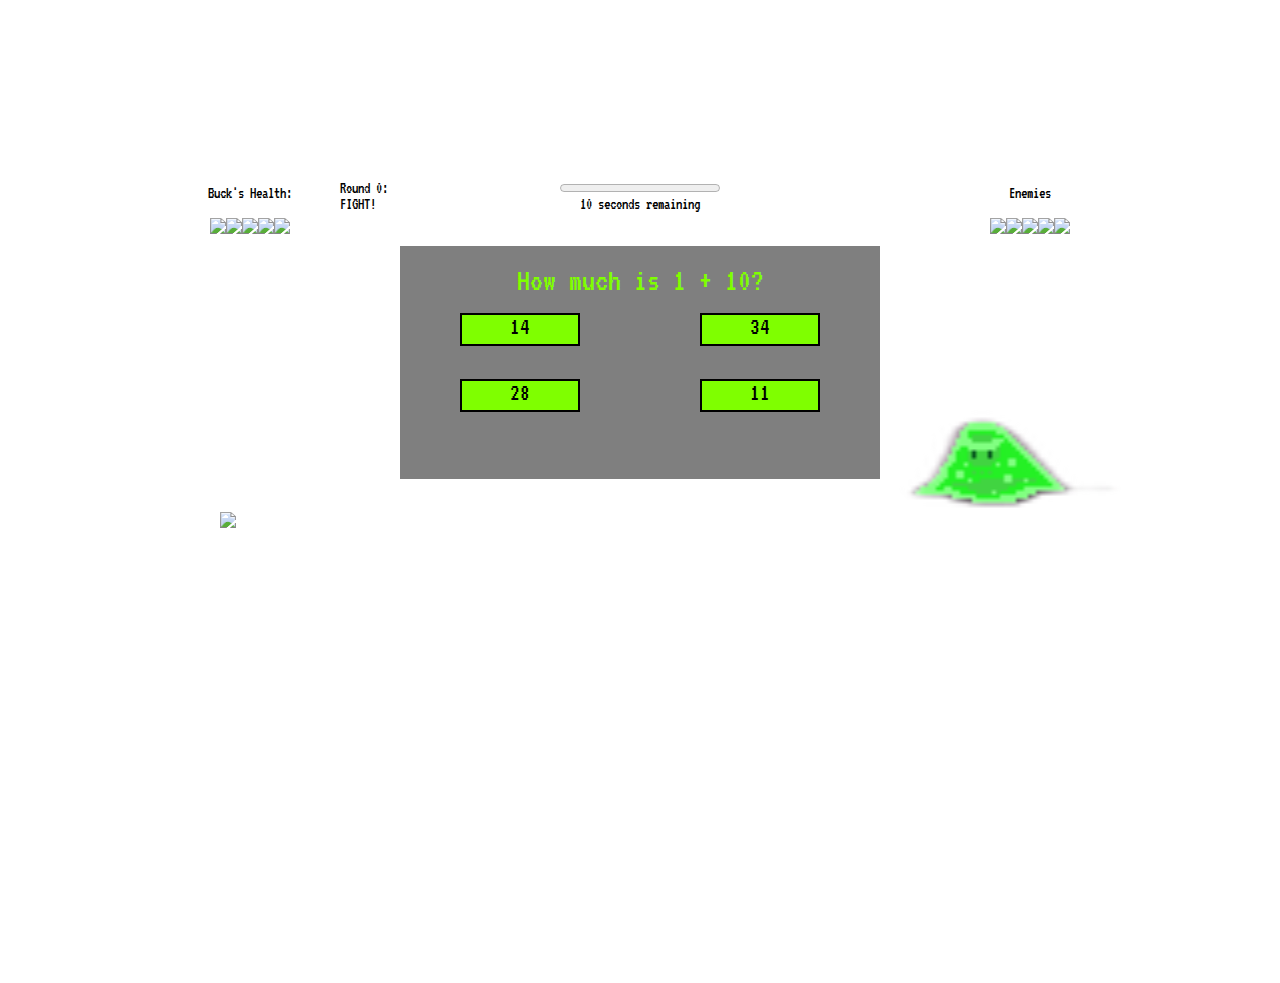
==== game.html @ 68bd4e00 "Merge branch main AND added Countdown Timer" ====
<!DOCTYPE html>
<!--[if lt IE 7]>      <html class="no-js lt-ie9 lt-ie8 lt-ie7"> <![endif]-->
<!--[if IE 7]>         <html class="no-js lt-ie9 lt-ie8"> <![endif]-->
<!--[if IE 8]>         <html class="no-js lt-ie9"> <![endif]-->
<!--[if gt IE 8]>      <html class="no-js"> <![endif]-->
<html>
  <head>
    <meta charset="utf-8" />
    <meta http-equiv="X-UA-Compatible" content="IE=edge" />
    <title>Math Attack</title>
    <meta name="description" content="" />
    <meta name="viewport" content="width=device-width, initial-scale=1" />
    <link rel="stylesheet" href="css/style.css" />
    <link rel="stylesheet" href="css/animations.css" />
    <link rel="preconnect" href="https://fonts.googleapis.com">
    <link rel="preconnect" href="https://fonts.gstatic.com" crossorigin>
    <link href="https://fonts.googleapis.com/css2?family=VT323&display=swap" rel="stylesheet">
  </head>
  <body onload="game()">
    <div id="container">
      <main id="game">
        <h3 id="buckName" class="health"></h3>
        <aside id="playerHealth" class="health"></aside>

        <h3 id="enemyName" class="health"></h3>
        <aside id="enemyHealth" class="health"></aside>
        <!-- <img id="buck-idle" src="assets/buck/buck-idle.gif" /> -->
        <img id="playerChar" class="character"/>
        <div id="enemyChar" class="character"></div>
        

        <div id="timerElement">
          <progress id="timerBar"></progress>
          <div id="timerText"></div>
        </div>

        <div id="messageBox"></div>

        <!-- <button id="startBtn">Start Game!</button> -->
        <div id="box"></div>
        <div id="prompt"></div>
        <div class="choice" id="answer0" onclick="checkAnswer('answer0')"></div>
        <div class="choice" id="answer1" onclick="checkAnswer('answer1')"></div>
        <div class="choice" id="answer2" onclick="checkAnswer('answer2')"></div>
        <div class="choice" id="answer3" onclick="checkAnswer('answer3')"></div>
       

        <!-- <div id="blob-attack"></div>
                <div id="blob-move"></div> -->
      </main>
    </div>
  </body>
  <script src="script/script.js" async defer></script>
</html>
---- css/style.css ----
/* http://meyerweb.com/eric/tools/css/reset/
   v2.0 | 20110126
   License: none (public domain)
*/

/* -------------------------------------------------------------------------- */
/*                                  Main CSS                                  */
/* -------------------------------------------------------------------------- */

html, body, div, span, applet, object, iframe,
h1, h2, h3, h4, h5, h6, p, blockquote, pre,
a, abbr, acronym, address, big, cite, code,
del, dfn, em, img, ins, kbd, q, s, samp,
small, strike, strong, sub, sup, tt, var,
b, u, i, center,
dl, dt, dd, ol, ul, li,
fieldset, form, label, legend,
table, caption, tbody, tfoot, thead, tr, th, td,
article, aside, canvas, details, embed,
figure, figcaption, footer, header, hgroup,
menu, nav, output, ruby, section, summary,
time, mark, audio, video {
	margin: 0;
	padding: 0;
	border: 0;
	font-size: 100%;
	font: inherit;
	vertical-align: baseline;
}

/* HTML5 display-role reset for older browsers */
article, aside, details, figcaption, figure,
footer, header, hgroup, menu, nav, section {
	display: block;
}
body {
	line-height: 1;
	font-family: 'VT323', monospace;
}
ol, ul {
	list-style: none;
}
blockquote, q {
	quotes: none;
}
blockquote:before, blockquote:after,
q:before, q:after {
	content: '';
	content: none;
}
table {
	border-collapse: collapse;
	border-spacing: 0;
}
h2{
	font-size: 2rem;
}

.character{
	border: 15px;
}

#container {
    display: flex;
    justify-content: center;
    align-items: center;
    height: 100vh;
}

#game {
    display: grid;
    grid-template-columns: repeat(16, 1fr);
    grid-template-rows: repeat(16, 1fr);
    height: 540px;
    width: 960px;
    background-image: url("../assets/images/pxArt.png");
	background-repeat: no-repeat;
    background-size: 100%;
}

/* -------------------------------------------------------------------------- */
/*                                 Components                                 */
/* -------------------------------------------------------------------------- */

#playerHealth {
	grid-area: 2 / 1 /  3 /  4;
}
#buckName{
	grid-area: 1 / 1 / 2 / 4;
}

#enemyHealth{
	grid-area: 2 / 14 / 3 / 17;
}
#enemyName{
	grid-area: 1 /14 / 2 / 17;
}

.health{
	text-align: center;
	padding-top: 5px;
}

.heart{
	height: 25px;
}

#messageBox {
	display: none;
}

/* --------------------------- Math Questions Box --------------------------- */

#box{
	align-items: center;
	background: rgba(0, 0, 0, 0.5);
	grid-area: 3 / 5 / 10 / 13;
	text-align: center;
	display: none;
}

#prompt{
	/* padding-top: 1.25rem; */
	font-size: 2rem;
	color: chartreuse;
	grid-area: 3 / 5 / 5 / 13;
	margin: auto;
}
.hide {
	display: none;
}

.show {
	display: block;
}

.choice {
	text-align: center;
	background: chartreuse;
	font-size: 1.5rem;
	border: 2px solid black;
	display: none;
}
#answer0{
	grid-area: 5 / 6 / 6 / 8;
}
#answer1{
	grid-area: 5 / 10 / 6 / 12;
}
#answer2{
	grid-area: 7 / 6 / 8 / 8;
}
#answer3{
	grid-area: 7 / 10 / 8 / 12;
}
#startBtn{
	grid-area: 8 / 8 / 9 / 10;
}
#timerElement {
	display: none;
	text-align: center;
	grid-area: 1 / 7 / 5 / 11;
}
.playerEnemy{
	display: none;
}
---- css/animations.css ----
#playerChar{
    border: none;
}
#enemyChar{
    overflow: hidden;
}


/* -------------------------------------------------------------------------- */
/*                                    Blob                                    */
/* -------------------------------------------------------------------------- */

/* .blob {
    height: 800px;
    width: 80px;
} */


.blob-idle {
    height: 175px;
    width: 80px;
    background: url("../assets/blob/blob_idle.png") 0 0 no-repeat;
    animation: animate 0.8s steps(8) infinite;
    transform: scale(4);
    grid-area: 12 / 14 / 17 / 17;
}


.blob-death {
    height: 640px;
    width: 80px;
    background: url("../assets/blob/blob_death.png") 0 0 no-repeat;
    animation: animate 0.8s steps(8) infinite;
    transform: scale(4);
    grid-area: 5 / 20 / 15 / 15;
}


.blob-attack {
    height: 80px;
    width: 80px;
    background: url("../assets/blob/blob_attack.png") 0 0 no-repeat;
    animation: attack 0.8s steps(10) infinite;
    transform: scale(4);
    grid-area: 14 / 4 / 17 / 17;
}


.blob-move {
    height: 640px;
    width: 80px;
    background: url("../assets/blob/blob_move.png") 0 0 no-repeat;
    animation: animate 0.8s steps(8) infinite;
    transform: scale(4);
    grid-area: 5 / 14 / 15 / 17;
}

@keyframes animate {
    from {
        background-position: 0;
    }
    to {
        background-position: -640px;
    }
}

@keyframes attack {
    from {
        background-position: 0;
    }
    to {
        background-position: -800px;
    }
}

/* -------------------------------------------------------------------------- */
/*                                    Buck                                    */
/* -------------------------------------------------------------------------- */

.buck{
	height: 165px;
	grid-area: 17 / 2 /  11 / 5;
}

.buck-idle{
	height: 175px;
	grid-area: 17 / 2 /  11 / 5;
    /* background: url("../assets/buck/buck-idle.gif") 0 0 no-repeat; */

}

/* -------------------------------------------------------------------------- */
/*                                    Snail                                   */
/* -------------------------------------------------------------------------- */
/* Snail Images */


.snail-hurt {
    height: 238px;
    width: 32px;
    background: url("../assets/snail/snail_hurt.png") 0 0 no-repeat;
    animation: snailHurt 1.0s steps(7) infinite;
    transform: scale(4);
    grid-area: 10 / 25 / 15 / 12;
} 


.snail-idle {
    height: 204px;
    width: 32px;
    background: url("../assets/snail/snail_idle.png") 0 0 no-repeat;
    animation: snailIdle 1.0s steps(6) infinite;
    transform: scale(4);
    grid-area: 10 / 25 / 15 / 12;
}

@keyframes snailHurt {
    from {
        background-position: 0;
    }
    to {
        background-position: -238px;
    }
}

@keyframes snailIdle {
    from {
        background-position: 0;
    }
    to {
        background-position: -204px;
    }
}
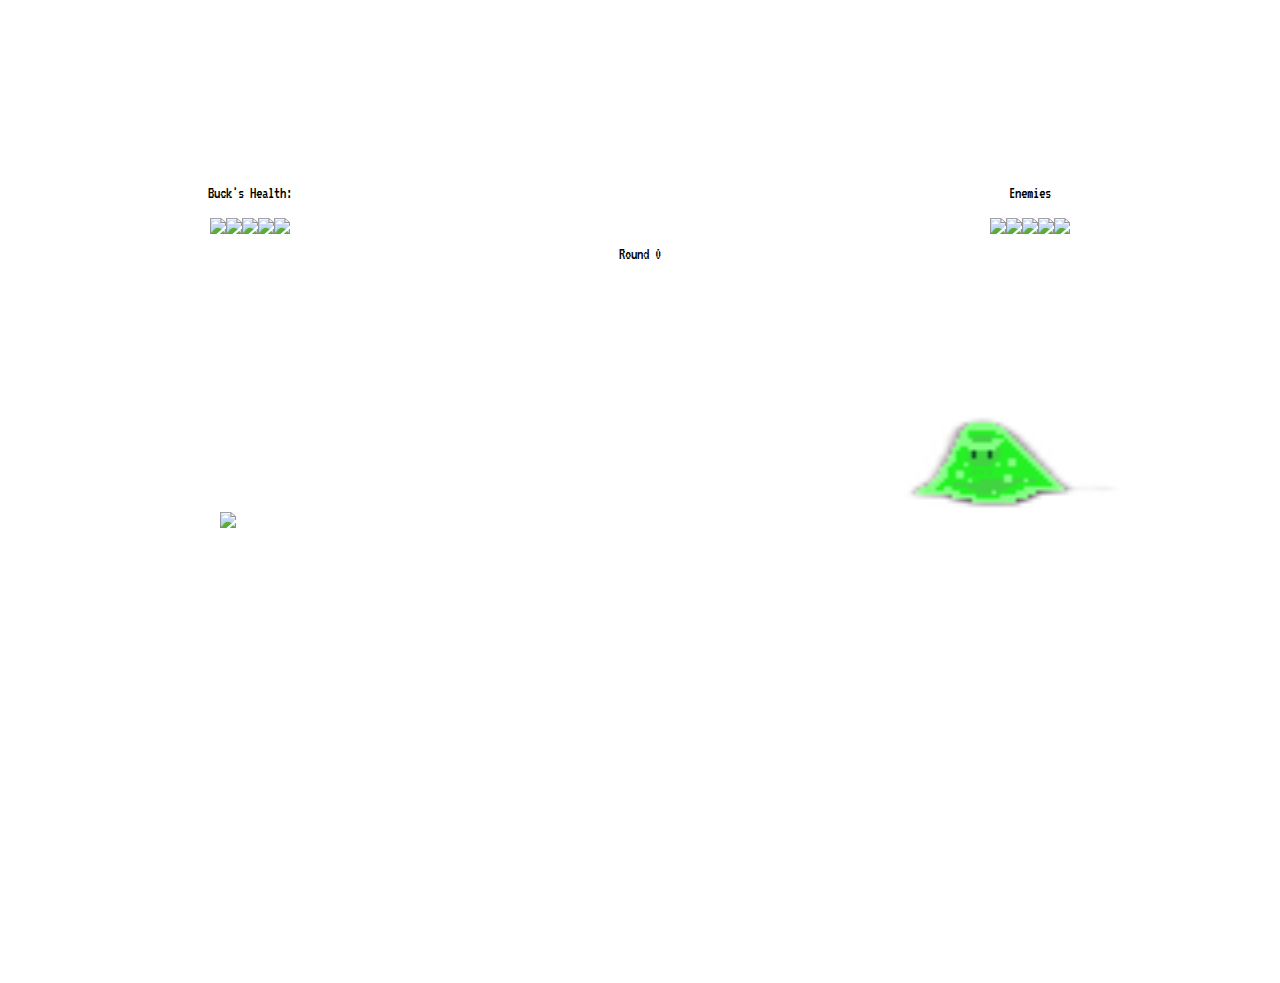
==== commit d533ad9e: "Merge pull request #4 from Colemodelo/eric" ====
--- a/game.html
+++ b/game.html
@@ -28,6 +28,7 @@
         <img id="playerChar" class="character"/>
         <div id="enemyChar" class="character"></div>
         
+        <button id="startBtn" style="display: none"></button>
 
         <div id="timerElement">
           <progress id="timerBar"></progress>
--- a/css/style.css
+++ b/css/style.css
@@ -106,6 +106,9 @@
 }
 
 #messageBox {
+	align-items: center;
+	grid-area: 3 / 5 / 10 / 13;
+	text-align: center;
 	display: none;
 }
 
@@ -164,3 +167,19 @@
 .playerEnemy{
 	display: none;
 }
+
+/* -------------------------------- Countdown ------------------------------- */
+@keyframes count {
+    0% { transform: scale(1.5); }
+    100% { transform: scale(1); }
+}
+
+.nums {
+
+    font-size: 5rem;
+    height: auto;
+    margin: auto;
+    text-align: center;
+    animation: count 0.1s cubic-bezier(0.1,0.1,1,1) 1;
+    
+}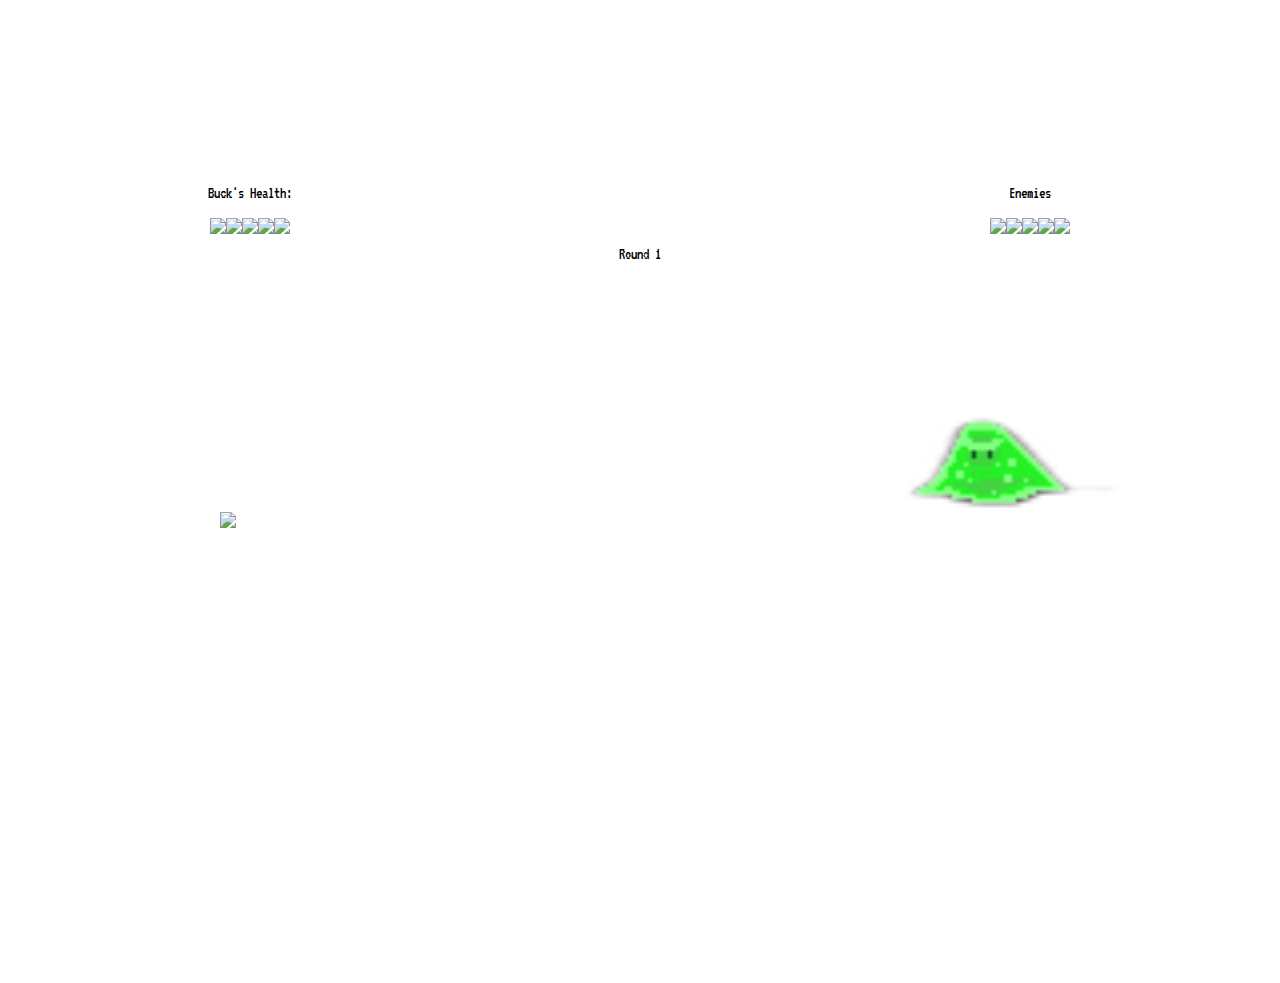
==== commit 3fc3c5b4: "Working Game" ====
--- a/game.html
+++ b/game.html
@@ -28,7 +28,7 @@
         <img id="playerChar" class="character"/>
         <div id="enemyChar" class="character"></div>
         
-        <button id="startBtn" style="display: none"></button>
+        <button id="startBtn" style="display: none">Play Again</button>
 
         <div id="timerElement">
           <progress id="timerBar"></progress>
@@ -45,9 +45,6 @@
         <div class="choice" id="answer2" onclick="checkAnswer('answer2')"></div>
         <div class="choice" id="answer3" onclick="checkAnswer('answer3')"></div>
        
-
-        <!-- <div id="blob-attack"></div>
-                <div id="blob-move"></div> -->
       </main>
     </div>
   </body>
--- a/css/style.css
+++ b/css/style.css
@@ -109,7 +109,6 @@
 	align-items: center;
 	grid-area: 3 / 5 / 10 / 13;
 	text-align: center;
-	display: none;
 }
 
 /* --------------------------- Math Questions Box --------------------------- */
@@ -128,6 +127,7 @@
 	color: chartreuse;
 	grid-area: 3 / 5 / 5 / 13;
 	margin: auto;
+	display: none;
 }
 .hide {
 	display: none;
@@ -182,4 +182,10 @@
     text-align: center;
     animation: count 0.1s cubic-bezier(0.1,0.1,1,1) 1;
     
+}
+
+/* ---------------------------------- Round --------------------------------- */
+
+.roundMessage {
+	
 }--- a/css/animations.css
+++ b/css/animations.css
@@ -78,15 +78,26 @@
 /* -------------------------------------------------------------------------- */
 
 .buck{
-	height: 165px;
+	height: 175px;
 	grid-area: 17 / 2 /  11 / 5;
 }
 
 .buck-idle{
 	height: 175px;
 	grid-area: 17 / 2 /  11 / 5;
-    /* background: url("../assets/buck/buck-idle.gif") 0 0 no-repeat; */
-
+}
+.buck-damaged{
+	height: 175px;
+	grid-area: 17 / 2 /  11 / 5;
+}
+.buck-attacks{
+	height: 175px;
+	grid-area: 17 / 2 /  11 / 5;
+    transform: translateX(500px);
+}
+.buck-running{
+	height: 175px;
+	grid-area: 17 / 2 /  11 / 5;
 }
 
 /* -------------------------------------------------------------------------- */
@@ -131,3 +142,99 @@
         background-position: -204px;
     }
 }
+
+/* -------------------------------------------------------------------------- */
+/*                                  Skeleton                                  */
+/* -------------------------------------------------------------------------- */
+
+/* skeleton Images */
+
+#skeleton-attack {
+    height: 37px;
+    width: 43px;
+    background: url("../assets/skeleton/Skeleton Attack.png") 0 0 no-repeat;
+    animation: skel-attack 0.8s steps(18) infinite;
+    transform: scale(4) scaleX(-1);
+    grid-area: 10 / 25 / 15 / 12;
+}
+
+#skeleton-dead {
+    height: 35px;
+    width: 33px;
+    background: url("../assets/skeleton/Skeleton Dead.png") 0 0 no-repeat;
+    animation: skel-dead 0.8s steps(15) infinite;
+    transform: scale(4) scaleX(-1);
+    grid-area: 10 / 25 / 15 / 12;
+}
+
+#skeleton-hit {
+    height: 32px;
+    width: 30px;
+    background: url("../assets/skeleton/Skeleton Hit.png") 0 0 no-repeat;
+    animation: skel-hit 0.8s steps(8) infinite;
+    transform: scale(4) scaleX(-1);
+    grid-area: 10 / 25 / 15 / 12;
+}
+
+#skeleton-move {
+    height: 33px;
+    width: 22px;
+    background: url("../assets/skeleton/Skeleton\ Walk.png") 0 0 no-repeat;
+    animation: skel-move 0.8s steps(13) infinite;
+    transform: scale(4) scaleX(-1);
+    grid-area: 10 / 25 / 15 / 12;
+}
+
+#skeleton-idle {
+    height: 32px;
+    width: 24px;
+    background: url("../assets/skeleton/Skeleton\ Idle.png") 0 0 no-repeat;
+    animation: skel-idle 0.8s steps(11) infinite;
+    transform: scale(4) scaleX(-1);
+    grid-area: 10 / 25 / 15 / 12;
+}
+
+@keyframes skel-idle {
+    from {
+        background-position: 0;
+    }
+    to {
+        background-position: -264px;
+    }
+}
+
+@keyframes skel-move {
+    from {
+        background-position: 0;
+    }
+    to {
+        background-position: -286px;
+    }
+}
+
+@keyframes skel-attack {
+    from {
+        background-position: 0;
+    }
+    to {
+        background-position: -774px;
+    }
+}
+
+@keyframes skel-dead {
+    from {
+        background-position: 0;
+    }
+    to {
+        background-position: -495px;
+    }
+}
+
+@keyframes skel-hit {
+    from {
+        background-position: 0;
+    }
+    to {
+        background-position: -240px;
+    }
+}
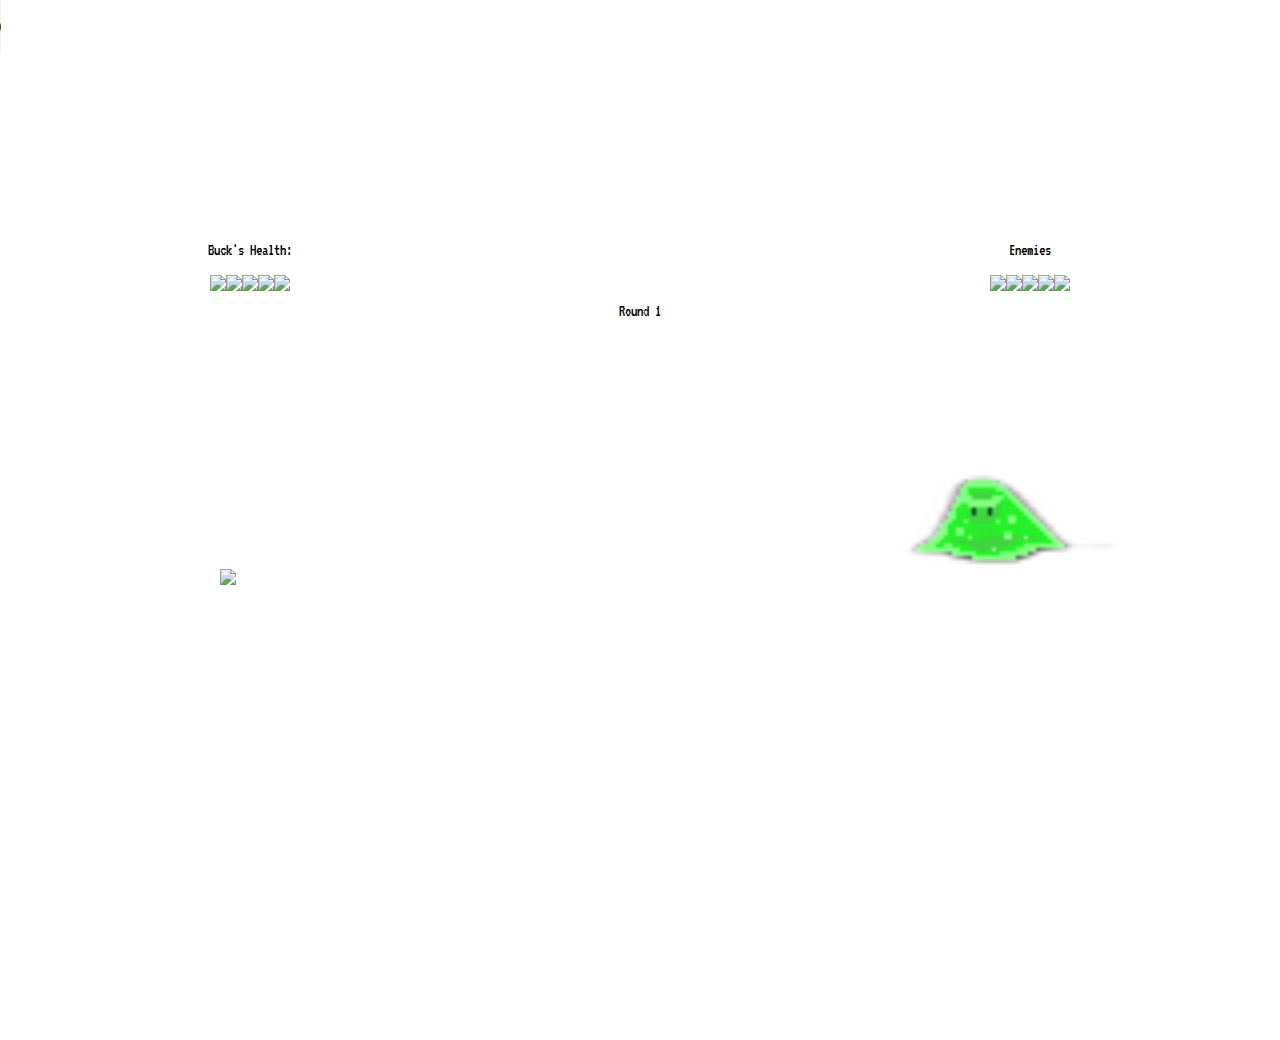
==== commit 33940715: "remove id for background music" ====
--- a/game.html
+++ b/game.html
@@ -17,6 +17,9 @@
     <link href="https://fonts.googleapis.com/css2?family=VT323&display=swap" rel="stylesheet">
   </head>
   <body onload="game()">
+    <audio controls autoplay muted>
+      <source src="assets/audio/DavidKBD - Reckless Punk-Metal Pack - 11 - Take a break.ogg" type="audio/ogg">
+    </audio>
     <div id="container">
       <main id="game">
         <h3 id="buckName" class="health"></h3>
@@ -28,7 +31,7 @@
         <img id="playerChar" class="character"/>
         <div id="enemyChar" class="character"></div>
         
-        <button id="startBtn" style="display: none">Play Again</button>
+        <button id="startBtn" style="display: none"></button>
 
         <div id="timerElement">
           <progress id="timerBar"></progress>
@@ -45,6 +48,9 @@
         <div class="choice" id="answer2" onclick="checkAnswer('answer2')"></div>
         <div class="choice" id="answer3" onclick="checkAnswer('answer3')"></div>
        
+
+        <!-- <div id="blob-attack"></div>
+                <div id="blob-move"></div> -->
       </main>
     </div>
   </body>
